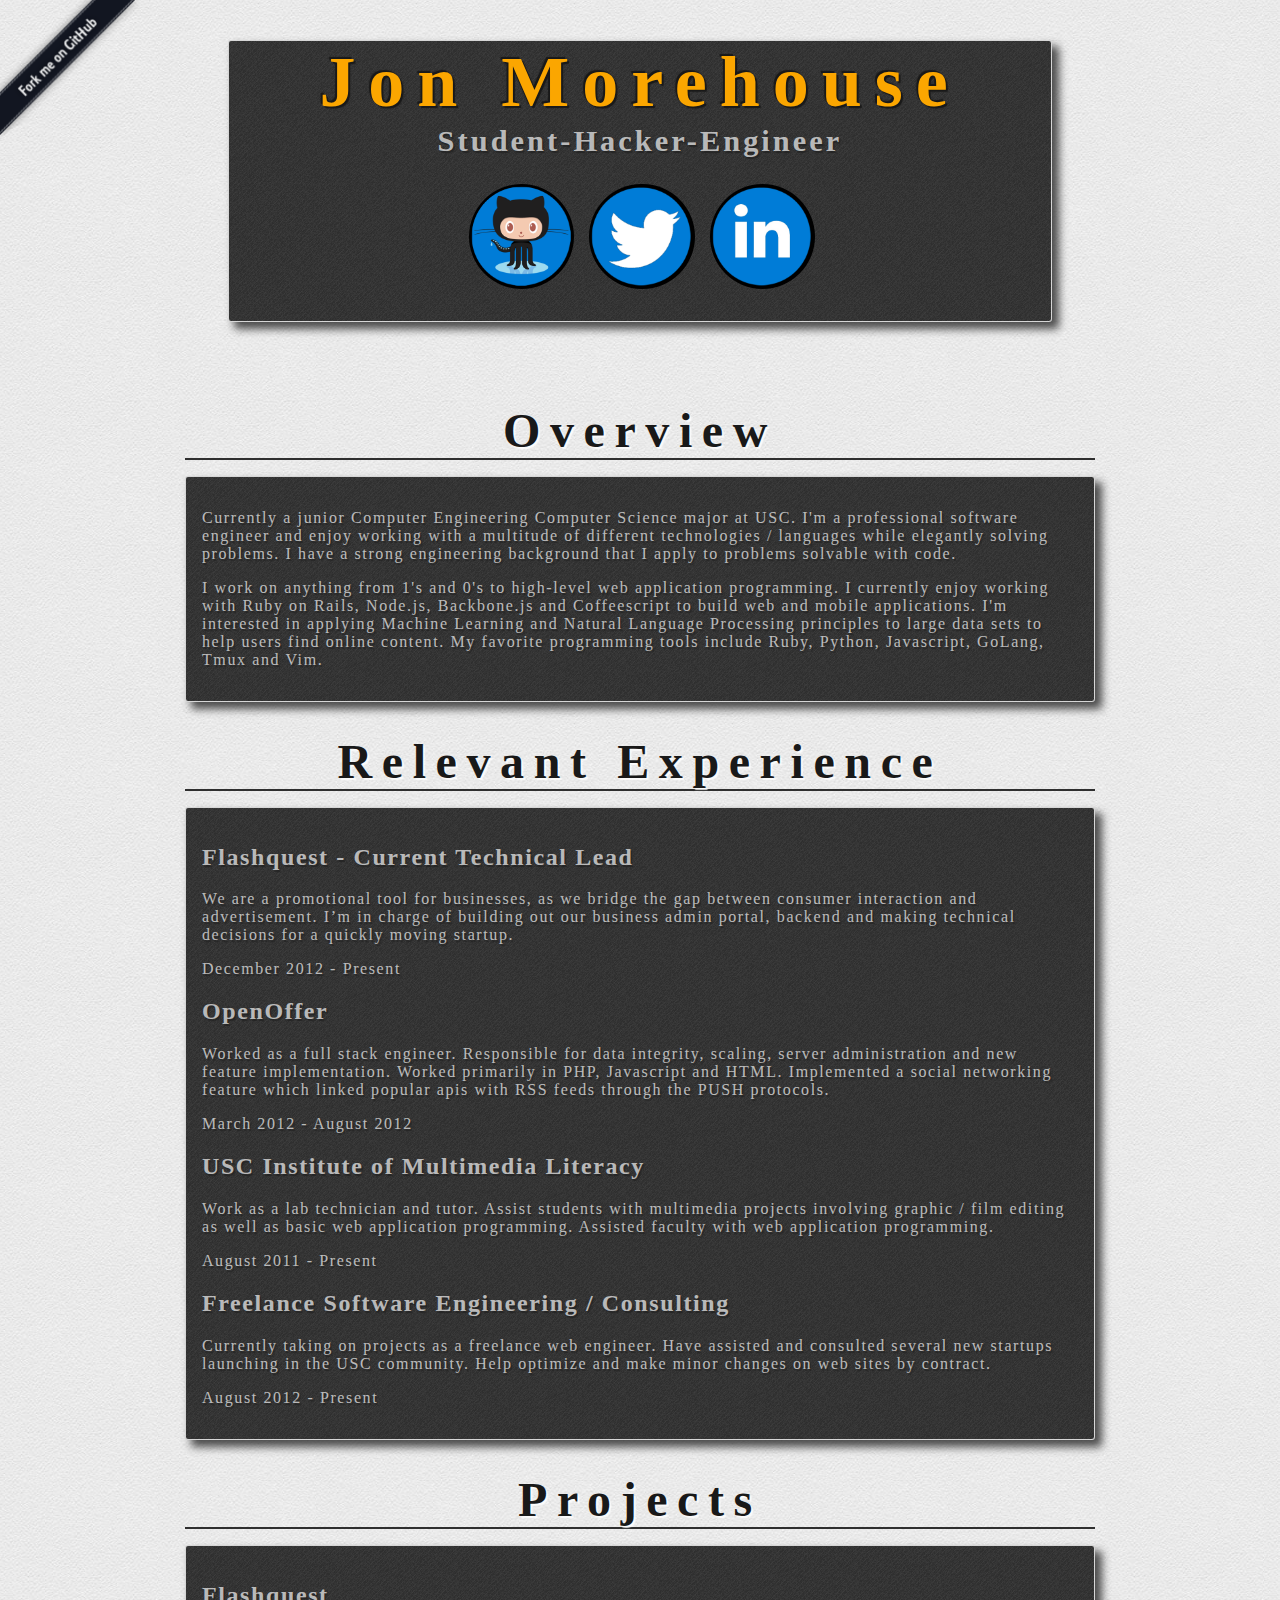
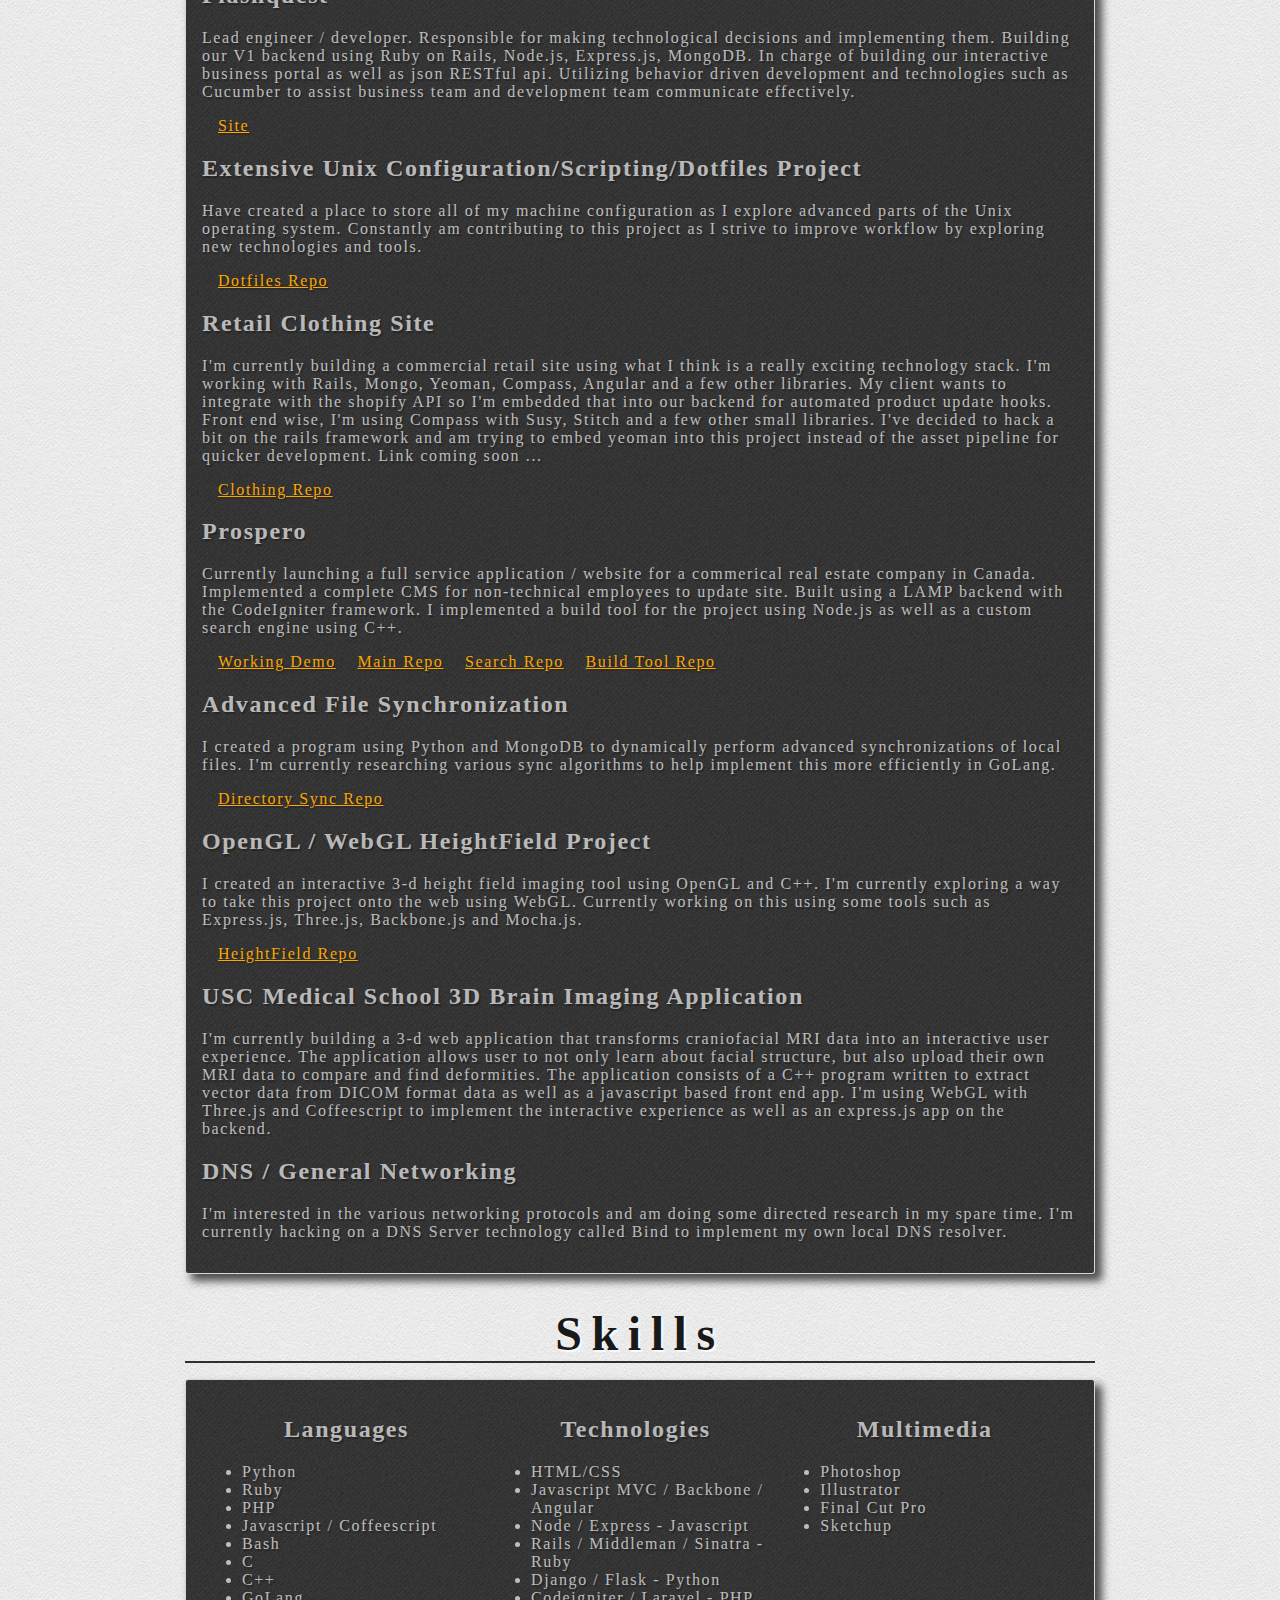
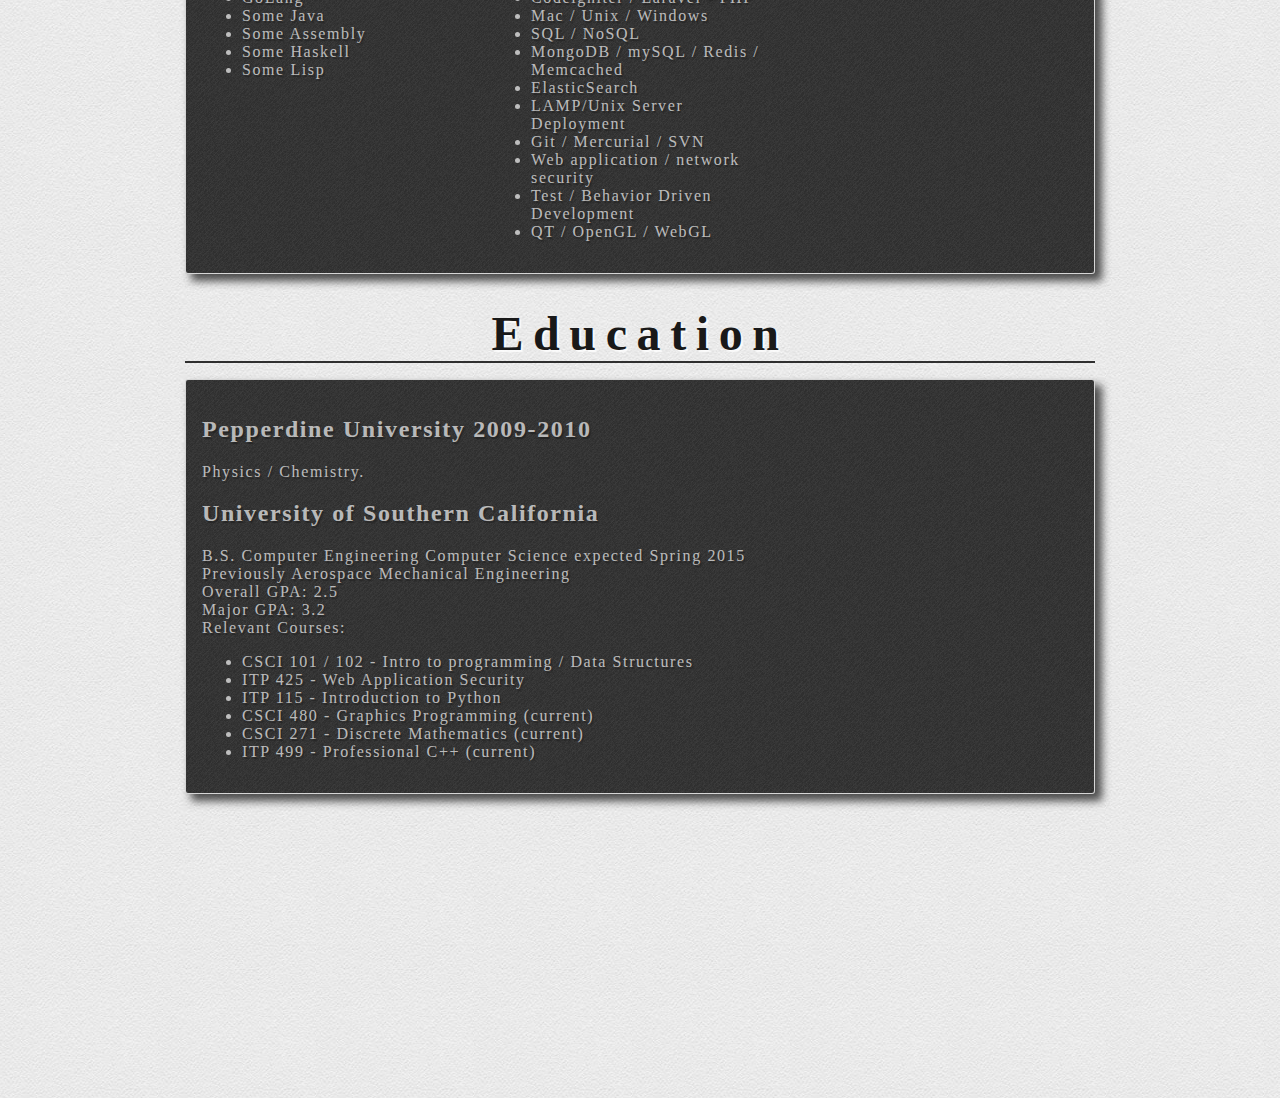
==== index.html @ b5b3fd25 "Update application based on new resume repo" ====
<!DOCTYPE html>
<html>
  <head>
    <meta charset='utf-8'>
    <meta content='IE=edge,chrome=1' http-equiv='X-UA-Compatible'>
    <title>Jon Morehouse's Resume</title>
    <link href="/stylesheets/normalize.css" media="screen" rel="stylesheet" type="text/css" />
    <link href="/stylesheets/resume.css" media="screen" rel="stylesheet" type="text/css" />
    <script src="/javascripts/all.js" type="text/javascript"></script>
  </head>
  <body>
    <!-- --- ATTENTION HACKERS --- -->
<!-- Thanks for checking out the source code of my page. -->
<!-- Be sure to follow me on Twitter where I try to talk about the stuff I'm using and working on currently. @jonmorehouse -->
<!-- I'm also on Github (way too much). Check me out at http://github.com/MorehouseJ09 -->
<!-- ------------------------------------------- -->
<div id='forkme'>
  <a href='https://github.com/MorehouseJ09/resume'>
    <img src='../images/logos/forkme.png'>
  </a>
</div>
<!-- include the basic header -->
<div id='header'>
  <h1>Jon Morehouse</h1>
  <h2><span>S</span>tudent-<span>H</span>acker-<span>E</span>ngineer</h2>
  <ul>
    <li>
      <a href='http://github.com/MorehouseJ09'>
        <img src='../images/logos/github.png'>
      </a>
    </li>
    <li>
      <a href='http://twitter.com/JonMorehouse'>
        <img src='../images/logos/twitter.png'>
      </a>
    </li>
    <li>
      <a href='http://www.linkedin.com/in/morehousej09'>
        <img src='../images/logos/linkedin.png'>
      </a>
    </li>
  </ul>
</div>
<div id='container'>
  <div id='overview'>
  <div>
    <h1>Overview</h1>
  </div>
  <div>
    <p>
      Currently a junior Computer Engineering Computer Science major at USC. I'm a professional software engineer and enjoy working with a multitude of different technologies / languages while elegantly solving problems. I have a strong engineering background that I apply to problems solvable with code.
    </p>
    <p>
      I work on anything from 1's and 0's to high-level web application programming. I currently enjoy working with Ruby on Rails, Node.js, Backbone.js and Coffeescript to build web and mobile applications. I'm interested in applying Machine Learning and Natural Language Processing principles to large data sets to help users find online content. My favorite programming tools include Ruby, Python, Javascript, GoLang, Tmux and Vim.
    </p>
  </div>
</div>
  <div id='experience'>
  <div>
    <h1>Relevant Experience</h1>
  </div>
  <div>
    <div>
      <h2>Flashquest - Current Technical Lead</h2>
      <p>
        We are a promotional tool for businesses, as we bridge the gap between consumer interaction and advertisement. I’m in charge of building out our business admin portal, backend and making technical decisions for a quickly moving startup.
      </p>
      <p>
        December 2012 - Present
      </p>
    </div>
    <div>
      <h2>OpenOffer</h2>
      <p>
        Worked as a full stack engineer. Responsible for data integrity, scaling, server administration and new feature implementation. Worked primarily in PHP, Javascript and HTML. Implemented a social networking feature which linked popular apis with RSS feeds through the PUSH protocols.
      </p>
      <p>
        March 2012 - August 2012
      </p>
    </div>
    <div>
      <h2>USC Institute of Multimedia Literacy</h2>
      <p>
        Work as a lab technician and tutor. Assist students with multimedia projects involving graphic / film editing as well as basic web application programming. Assisted faculty with web application programming.
      </p>
      <p>
        August 2011 - Present
      </p>
    </div>
    <div>
      <h2>Freelance Software Engineering / Consulting</h2>
      <p>
        Currently taking on projects as a freelance web engineer. Have assisted and consulted several new startups launching in the USC community. Help optimize and make minor changes on web sites by contract.
      </p>
      <p>
        August 2012 - Present
      </p>
    </div>
  </div>
</div>
  <div id='projects'>
  <div>
    <h1>Projects</h1>
  </div>
  <div>
    <div>
      <h2>Flashquest</h2>
      <p>
        Lead engineer / developer. Responsible for making technological decisions and implementing them. Building our V1 backend using Ruby on Rails, Node.js, Express.js, MongoDB. In charge of building our interactive business portal as well as json RESTful api. Utilizing behavior driven development and technologies such as Cucumber to assist business team and development team communicate effectively.
      </p>
      <a href='http://flashquest.com'>Site</a>
    </div>
    <div>
      <h2>Extensive Unix Configuration/Scripting/Dotfiles Project</h2>
      <p>
        Have created a place to store all of my machine configuration as I explore advanced parts of the Unix operating system. Constantly am contributing to this project as I strive to improve workflow by exploring new technologies and tools.
      </p>
      <a href='http://github.com/MorehouseJ09/dotfiles'>Dotfiles Repo</a>
    </div>
    <div>
      <h2>Retail Clothing Site</h2>
      <p>
        I'm currently building a commercial retail site using what I think is a really exciting technology stack. I'm working with Rails, Mongo, Yeoman, Compass, Angular and a few other libraries. My client wants to integrate with the shopify API so I'm embedded that into our backend for automated product update hooks. Front end wise, I'm using Compass with Susy, Stitch and a few other small libraries. I've decided to hack a bit on the rails framework and am trying to embed yeoman into this project instead of the asset pipeline for quicker development. Link coming soon ...
      </p>
      <a href='http://github.com/MorehouseJ09/clothing_project'>Clothing Repo</a>
    </div>
    <div>
      <h2>Prospero</h2>
      <p>
        Currently launching a full service application / website for a commerical real estate company in Canada. Implemented a complete CMS for non-technical employees to update site. Built using a LAMP backend with the CodeIgniter framework. I implemented a build tool for the project using Node.js as well as a custom search engine using C++.
      </p>
      <a href='http://prospero.jonmorehouse.me'>Working Demo</a>
      <a href='http://github.com/MorehouseJ09/prospero'>Main Repo</a>
      <a href='http://github.com/MorehouseJ09/search_module'>Search Repo</a>
      <a href='http://github.com/MorehouseJ09/prospero_build'>Build Tool Repo</a>
    </div>
    <div>
      <h2>Advanced File Synchronization</h2>
      <p>
        I created a program using Python and MongoDB to dynamically perform advanced synchronizations of local files. I'm currently researching various sync algorithms to help implement this more efficiently in GoLang.
      </p>
      <a href='http://github.com/MorehouseJ09/directory_sync'>Directory Sync Repo</a>
    </div>
    <div>
      <h2>OpenGL / WebGL HeightField Project</h2>
      <p>
        I created an interactive 3-d height field imaging tool using OpenGL and C++. I'm currently exploring a way to take this project onto the web using WebGL. Currently working on this using some tools such as Express.js, Three.js, Backbone.js and Mocha.js.
      </p>
      <a href='http://github.com/MorehouseJ09/opengl_heightfield'>HeightField Repo</a>
    </div>
    <div>
      <h2>USC Medical School 3D Brain Imaging Application</h2>
      <p>
        I'm currently building a 3-d web application that transforms craniofacial MRI data into an interactive user experience. The application allows user to not only learn about facial structure, but also upload their own MRI data to compare and find deformities. The application consists of a C++ program written to extract vector data from DICOM format data as well as a javascript based front end app. I'm using WebGL with Three.js and Coffeescript to implement the interactive experience as well as an express.js app on the backend.
      </p>
    </div>
    <div>
      <h2>DNS / General Networking</h2>
      <p>
        I'm interested in the various networking protocols and am doing some directed research in my spare time. I'm currently hacking on a DNS Server technology called Bind to implement my own local DNS resolver.
      </p>
    </div>
  </div>
</div>
  <div id='skills'>
  <!-- header -->
  <div>
    <h1>Skills</h1>
  </div>
  <!-- will have three columns of skills here! -->
  <div>
    <div>
      <h2>Languages</h2>
      <ul>
        <li>Python</li>
        <li>Ruby</li>
        <li>PHP</li>
        <li>Javascript / Coffeescript</li>
        <li>Bash</li>
        <li>C</li>
        <li>C++</li>
        <li>GoLang</li>
        <li>Some Java</li>
        <li>Some Assembly</li>
        <li>Some Haskell</li>
        <li>Some Lisp</li>
      </ul>
    </div>
    <div>
      <h2>Technologies</h2>
      <ul>
        <li>HTML/CSS</li>
        <li>Javascript MVC / Backbone / Angular</li>
        <li>Node / Express - Javascript</li>
        <li>Rails / Middleman / Sinatra - Ruby</li>
        <li>Django / Flask - Python</li>
        <li>Codeigniter / Laravel - PHP</li>
        <li>Mac / Unix / Windows</li>
        <li>SQL / NoSQL</li>
        <li>MongoDB / mySQL / Redis / Memcached</li>
        <li>ElasticSearch</li>
        <li>LAMP/Unix Server Deployment</li>
        <li>Git / Mercurial / SVN</li>
        <li>Web application / network security</li>
        <li>Test / Behavior Driven Development</li>
        <li>QT / OpenGL / WebGL</li>
      </ul>
    </div>
    <div>
      <h2>Multimedia</h2>
      <ul>
        <li>Photoshop</li>
        <li>Illustrator</li>
        <li>Final Cut Pro</li>
        <li>Sketchup</li>
      </ul>
    </div>
  </div>
</div>
  <div id='school'>
  <div>
    <h1>Education</h1>
  </div>
  <div>
    <div>
      <h2>Pepperdine University 2009-2010</h2>
      <span>Physics / Chemistry.</span>
      <h2>University of Southern California</h2>
      <span>B.S. Computer Engineering Computer Science expected Spring 2015</span>
      <br>
      <span>Previously Aerospace Mechanical Engineering</span>
      <br>
      <span>Overall GPA: 2.5</span>
      <br>
      <span>Major GPA: 3.2</span>
      <br>
      <span>Relevant Courses:</span>
      <ul>
        <li>CSCI 101 / 102 - Intro to programming / Data Structures</li>
        <li>ITP 425 - Web Application Security</li>
        <li>ITP 115 - Introduction to Python</li>
        <li>CSCI 480 - Graphics Programming (current)</li>
        <li>CSCI 271 - Discrete Mathematics (current)</li>
        <li>ITP 499 - Professional C++ (current)</li>
      </ul>
    </div>
  </div>
</div>
</div>
  </body>
</html>
---- stylesheets/resume.css ----
@import url(http://fonts.googleapis.com/css?family=Exo:400,900);
@-webkit-keyframes rise {
  /* line 3, animations.css.sass */
  0% {
    top: 30em;
    -webkit-transform: scale(0);
    opacity: 0; }

  /* line 7, animations.css.sass */
  50% {
    top: 15em;
    -webkit-transform: scale(0); }

  /* line 10, animations.css.sass */
  82.5% {
    -webkit-transform: scale(1.05);
    -webkit-animation-timing-function: ease-out;
    opacity: 1; }

  /* line 14, animations.css.sass */
  100% {
    top: 2em;
    -webkit-transform: scale(1); } }

@-moz-keyframes rise {
  /* line 19, animations.css.sass */
  0% {
    top: 30em;
    -moz-transform: scale(0);
    opacity: 0; }

  /* line 23, animations.css.sass */
  50% {
    top: 15em;
    -moz-transform: scale(0); }

  /* line 26, animations.css.sass */
  82.5% {
    -moz-transform: scale(1.05);
    -moz-animation-timing-function: ease-out;
    opacity: 1; }

  /* line 30, animations.css.sass */
  100% {
    top: 2em;
    -moz-transform: scale(1); } }

@-webkit-keyframes fade_in {
  /* line 43, animations.css.sass */
  0% {
    opacity: 0; }

  /* line 45, animations.css.sass */
  50% {
    opacity: 0; }

  /* line 47, animations.css.sass */
  100% {
    opacity: 1; } }

@-moz-keyframes fade_in {
  /* line 52, animations.css.sass */
  0% {
    opacity: 0; }

  /* line 54, animations.css.sass */
  50% {
    opacity: 0; }

  /* line 56, animations.css.sass */
  100% {
    opacity: 1; } }

@-webkit-keyframes rise {
  /* line 3, animations.css.sass */
  0% {
    top: 30em;
    -webkit-transform: scale(0);
    opacity: 0; }

  /* line 7, animations.css.sass */
  50% {
    top: 15em;
    -webkit-transform: scale(0); }

  /* line 10, animations.css.sass */
  82.5% {
    -webkit-transform: scale(1.05);
    -webkit-animation-timing-function: ease-out;
    opacity: 1; }

  /* line 14, animations.css.sass */
  100% {
    top: 2em;
    -webkit-transform: scale(1); } }

@-moz-keyframes rise {
  /* line 19, animations.css.sass */
  0% {
    top: 30em;
    -moz-transform: scale(0);
    opacity: 0; }

  /* line 23, animations.css.sass */
  50% {
    top: 15em;
    -moz-transform: scale(0); }

  /* line 26, animations.css.sass */
  82.5% {
    -moz-transform: scale(1.05);
    -moz-animation-timing-function: ease-out;
    opacity: 1; }

  /* line 30, animations.css.sass */
  100% {
    top: 2em;
    -moz-transform: scale(1); } }

@-webkit-keyframes fade_in {
  /* line 43, animations.css.sass */
  0% {
    opacity: 0; }

  /* line 45, animations.css.sass */
  50% {
    opacity: 0; }

  /* line 47, animations.css.sass */
  100% {
    opacity: 1; } }

@-moz-keyframes fade_in {
  /* line 52, animations.css.sass */
  0% {
    opacity: 0; }

  /* line 54, animations.css.sass */
  50% {
    opacity: 0; }

  /* line 56, animations.css.sass */
  100% {
    opacity: 1; } }

/* line 1, header.sass */
#header {
  position: relative;
  top: 2em;
  padding: 0 2em 2em 2em;
  width: 60%;
  min-width: 450px;
  margin: 0 auto;
  margin-bottom: 2em;
  display: block;
  overflow-y: auto;
  background: #d4d4d4 url("../images/debut_dark.png");
  border: 0.1em solid rgba(255, 255, 255, 0.8);
  border-radius: 0.2em;
  box-shadow: 0.4em 0.4em 0.5em rgba(36, 36, 36, 0.8);
  -webkit-animation: rise 2s;
  -moz-animation: rise 2s;
  -o-animation: rise 2s;
  animation: rise 2s; }
  /* line 16, mixins.sass */
  #header > h1 {
    position: relative;
    text-align: center;
    font-family: "Exo" arial sans-serif;
    font-size: 4em;
    color: #191919;
    text-shadow: 2px 2px 1px rgba(255, 255, 255, 0.8);
    letter-spacing: 0.2em; }
  /* line 16, header.sass */
  #header > h1 {
    padding: 0;
    margin: 0;
    text-shadow: 1.5px 1.5px 1.5px rgba(125, 125, 125, 0.8);
    font-size: 4.5em;
    letter-spacing: 0.18em;
    color: #fba600;
    text-shadow: -2px -2px 1px #191919, 2px 2px 1px #191919; }
  /* line 24, header.sass */
  #header > h2 {
    font-family: "Exo" arial sans-serif;
    font-size: 1.9em;
    -webkit-animation: fade_in 4s;
    -moz-animation: fade_in 4s;
    letter-spacing: 0.1em;
    color: rgba(225, 225, 225, 0.8);
    text-shadow: 1.5px 1.5px 1px rgba(36, 36, 36, 0.9);
    position: relative;
    display: block;
    top: 0;
    margin-top: 0;
    text-align: center; }
  /* line 34, header.sass */
  #header > ul {
    width: 50%;
    display: block;
    margin: 0 auto;
    text-decoration: none;
    list-style-type: none;
    padding: 0; }
    /* line 43, header.sass */
    #header > ul > li {
      position: relative;
      display: block;
      float: left;
      width: 26.67%;
      margin-left: 5%;
      padding: 0; }
      /* line 52, header.sass */
      #header > ul > li > a {
        width: 100%;
        overflow-y: auto;
        position: relative;
        display: block;
        cursor: pointer;
        border-radius: 50%;
        background-color: black;
        overflow-y: auto;
        position: relative;
        border: 2px solid rgba(0, 0, 0, 0.5);
        -webkit-transition: background-color 2s; }
        /* line 66, header.sass */
        #header > ul > li > a:hover {
          background-color: rgba(255, 255, 255, 0.3); }
          /* line 69, header.sass */
          #header > ul > li > a:hover > img {
            opacity: 0.8; }
        /* line 73, header.sass */
        #header > ul > li > a > img {
          width: 100%;
          margin: 0 auto;
          position: relative;
          display: block;
          border-radius: 50%;
          -webkit-transition: opacity 2s; }

/* line 5, resume.css.sass */
body {
  background: url("../images/creampaper.png"); }
  /* line 9, resume.css.sass */
  body a {
    color: white; }
    /* line 12, resume.css.sass */
    body a:active {
      color: white; }
    /* line 15, resume.css.sass */
    body a:visited {
      color: white; }

/* line 19, resume.css.sass */
#forkme {
  -webkit-animation: fade_in 6s;
  -moz-animation: fade_in 6s;
  position: absolute;
  top: 0;
  left: 0;
  height: 150px;
  width: 150px; }
  /* line 28, resume.css.sass */
  #forkme > a {
    position: relative;
    height: 100%;
    width: 100%;
    cursor: arrow; }
    /* line 35, resume.css.sass */
    #forkme > a > img {
      position: relative;
      height: 100%;
      width: 100%;
      display: block;
      cursor: pointer; }

/* line 43, resume.css.sass */
#container {
  position: relative;
  width: 90%;
  top: 2em;
  margin: 0 auto;
  padding: 1em;
  margin-bottom: 20em; }

/* line 52, resume.css.sass */
#overview {
  -webkit-animation: fade_in 4s;
  -moz-animation: fade_in 4s;
  position: relative;
  width: 80%;
  margin: 0 auto;
  display: block; }
  /* line 53, mixins.sass */
  #overview > div:nth-of-type(2n) {
    margin-top: 1em;
    background: #d4d4d4 url("../images/debut_dark.png");
    border: 0.1em solid rgba(255, 255, 255, 0.8);
    border-radius: 0.2em;
    box-shadow: 0.4em 0.4em 0.5em rgba(36, 36, 36, 0.8);
    padding: 1em;
    font-family: "Exo" arial sans-serif;
    font-size: 1.9em;
    -webkit-animation: fade_in 4s;
    -moz-animation: fade_in 4s;
    letter-spacing: 0.1em;
    color: rgba(225, 225, 225, 0.8);
    text-shadow: 1.5px 1.5px 1px rgba(36, 36, 36, 0.9);
    font-size: 1em; }
    /* line 61, mixins.sass */
    #overview > div:nth-of-type(2n) a {
      color: #fba600;
      margin-left: 1em; }
      /* line 65, mixins.sass */
      #overview > div:nth-of-type(2n) a:hover {
        text-decoration: none; }
  /* line 70, mixins.sass */
  #overview > div:nth-of-type(1) {
    border-bottom: 0.15em solid rgba(0, 0, 0, 0.8); }
    /* line 16, mixins.sass */
    #overview > div:nth-of-type(1) > h1 {
      position: relative;
      text-align: center;
      font-family: "Exo" arial sans-serif;
      font-size: 4em;
      color: #191919;
      text-shadow: 2px 2px 1px rgba(255, 255, 255, 0.8);
      letter-spacing: 0.2em; }
    /* line 75, mixins.sass */
    #overview > div:nth-of-type(1) > h1 {
      margin-bottom: 0;
      font-size: 3em; }

/* line 56, resume.css.sass */
#projects {
  -webkit-animation: fade_in 4s;
  -moz-animation: fade_in 4s;
  position: relative;
  width: 80%;
  margin: 0 auto;
  display: block; }
  /* line 53, mixins.sass */
  #projects > div:nth-of-type(2n) {
    margin-top: 1em;
    background: #d4d4d4 url("../images/debut_dark.png");
    border: 0.1em solid rgba(255, 255, 255, 0.8);
    border-radius: 0.2em;
    box-shadow: 0.4em 0.4em 0.5em rgba(36, 36, 36, 0.8);
    padding: 1em;
    font-family: "Exo" arial sans-serif;
    font-size: 1.9em;
    -webkit-animation: fade_in 4s;
    -moz-animation: fade_in 4s;
    letter-spacing: 0.1em;
    color: rgba(225, 225, 225, 0.8);
    text-shadow: 1.5px 1.5px 1px rgba(36, 36, 36, 0.9);
    font-size: 1em; }
    /* line 61, mixins.sass */
    #projects > div:nth-of-type(2n) a {
      color: #fba600;
      margin-left: 1em; }
      /* line 65, mixins.sass */
      #projects > div:nth-of-type(2n) a:hover {
        text-decoration: none; }
  /* line 70, mixins.sass */
  #projects > div:nth-of-type(1) {
    border-bottom: 0.15em solid rgba(0, 0, 0, 0.8); }
    /* line 16, mixins.sass */
    #projects > div:nth-of-type(1) > h1 {
      position: relative;
      text-align: center;
      font-family: "Exo" arial sans-serif;
      font-size: 4em;
      color: #191919;
      text-shadow: 2px 2px 1px rgba(255, 255, 255, 0.8);
      letter-spacing: 0.2em; }
    /* line 75, mixins.sass */
    #projects > div:nth-of-type(1) > h1 {
      margin-bottom: 0;
      font-size: 3em; }

/* line 60, resume.css.sass */
#experience {
  -webkit-animation: fade_in 4s;
  -moz-animation: fade_in 4s;
  position: relative;
  width: 80%;
  margin: 0 auto;
  display: block; }
  /* line 53, mixins.sass */
  #experience > div:nth-of-type(2n) {
    margin-top: 1em;
    background: #d4d4d4 url("../images/debut_dark.png");
    border: 0.1em solid rgba(255, 255, 255, 0.8);
    border-radius: 0.2em;
    box-shadow: 0.4em 0.4em 0.5em rgba(36, 36, 36, 0.8);
    padding: 1em;
    font-family: "Exo" arial sans-serif;
    font-size: 1.9em;
    -webkit-animation: fade_in 4s;
    -moz-animation: fade_in 4s;
    letter-spacing: 0.1em;
    color: rgba(225, 225, 225, 0.8);
    text-shadow: 1.5px 1.5px 1px rgba(36, 36, 36, 0.9);
    font-size: 1em; }
    /* line 61, mixins.sass */
    #experience > div:nth-of-type(2n) a {
      color: #fba600;
      margin-left: 1em; }
      /* line 65, mixins.sass */
      #experience > div:nth-of-type(2n) a:hover {
        text-decoration: none; }
  /* line 70, mixins.sass */
  #experience > div:nth-of-type(1) {
    border-bottom: 0.15em solid rgba(0, 0, 0, 0.8); }
    /* line 16, mixins.sass */
    #experience > div:nth-of-type(1) > h1 {
      position: relative;
      text-align: center;
      font-family: "Exo" arial sans-serif;
      font-size: 4em;
      color: #191919;
      text-shadow: 2px 2px 1px rgba(255, 255, 255, 0.8);
      letter-spacing: 0.2em; }
    /* line 75, mixins.sass */
    #experience > div:nth-of-type(1) > h1 {
      margin-bottom: 0;
      font-size: 3em; }

/* line 64, resume.css.sass */
#skills {
  -webkit-animation: fade_in 4s;
  -moz-animation: fade_in 4s;
  position: relative;
  width: 80%;
  margin: 0 auto;
  display: block; }
  /* line 53, mixins.sass */
  #skills > div:nth-of-type(2n) {
    margin-top: 1em;
    background: #d4d4d4 url("../images/debut_dark.png");
    border: 0.1em solid rgba(255, 255, 255, 0.8);
    border-radius: 0.2em;
    box-shadow: 0.4em 0.4em 0.5em rgba(36, 36, 36, 0.8);
    padding: 1em;
    font-family: "Exo" arial sans-serif;
    font-size: 1.9em;
    -webkit-animation: fade_in 4s;
    -moz-animation: fade_in 4s;
    letter-spacing: 0.1em;
    color: rgba(225, 225, 225, 0.8);
    text-shadow: 1.5px 1.5px 1px rgba(36, 36, 36, 0.9);
    font-size: 1em; }
    /* line 61, mixins.sass */
    #skills > div:nth-of-type(2n) a {
      color: #fba600;
      margin-left: 1em; }
      /* line 65, mixins.sass */
      #skills > div:nth-of-type(2n) a:hover {
        text-decoration: none; }
  /* line 70, mixins.sass */
  #skills > div:nth-of-type(1) {
    border-bottom: 0.15em solid rgba(0, 0, 0, 0.8); }
    /* line 16, mixins.sass */
    #skills > div:nth-of-type(1) > h1 {
      position: relative;
      text-align: center;
      font-family: "Exo" arial sans-serif;
      font-size: 4em;
      color: #191919;
      text-shadow: 2px 2px 1px rgba(255, 255, 255, 0.8);
      letter-spacing: 0.2em; }
    /* line 75, mixins.sass */
    #skills > div:nth-of-type(1) > h1 {
      margin-bottom: 0;
      font-size: 3em; }
  /* line 69, resume.css.sass */
  #skills > div:nth-of-type(2) {
    overflow-y: auto; }
    /* line 73, resume.css.sass */
    #skills > div:nth-of-type(2) > div {
      position: relative;
      float: left;
      width: 33%; }
      /* line 79, resume.css.sass */
      #skills > div:nth-of-type(2) > div > h2 {
        text-align: center; }

/* line 83, resume.css.sass */
#school {
  -webkit-animation: fade_in 4s;
  -moz-animation: fade_in 4s;
  position: relative;
  width: 80%;
  margin: 0 auto;
  display: block; }
  /* line 53, mixins.sass */
  #school > div:nth-of-type(2n) {
    margin-top: 1em;
    background: #d4d4d4 url("../images/debut_dark.png");
    border: 0.1em solid rgba(255, 255, 255, 0.8);
    border-radius: 0.2em;
    box-shadow: 0.4em 0.4em 0.5em rgba(36, 36, 36, 0.8);
    padding: 1em;
    font-family: "Exo" arial sans-serif;
    font-size: 1.9em;
    -webkit-animation: fade_in 4s;
    -moz-animation: fade_in 4s;
    letter-spacing: 0.1em;
    color: rgba(225, 225, 225, 0.8);
    text-shadow: 1.5px 1.5px 1px rgba(36, 36, 36, 0.9);
    font-size: 1em; }
    /* line 61, mixins.sass */
    #school > div:nth-of-type(2n) a {
      color: #fba600;
      margin-left: 1em; }
      /* line 65, mixins.sass */
      #school > div:nth-of-type(2n) a:hover {
        text-decoration: none; }
  /* line 70, mixins.sass */
  #school > div:nth-of-type(1) {
    border-bottom: 0.15em solid rgba(0, 0, 0, 0.8); }
    /* line 16, mixins.sass */
    #school > div:nth-of-type(1) > h1 {
      position: relative;
      text-align: center;
      font-family: "Exo" arial sans-serif;
      font-size: 4em;
      color: #191919;
      text-shadow: 2px 2px 1px rgba(255, 255, 255, 0.8);
      letter-spacing: 0.2em; }
    /* line 75, mixins.sass */
    #school > div:nth-of-type(1) > h1 {
      margin-bottom: 0;
      font-size: 3em; }
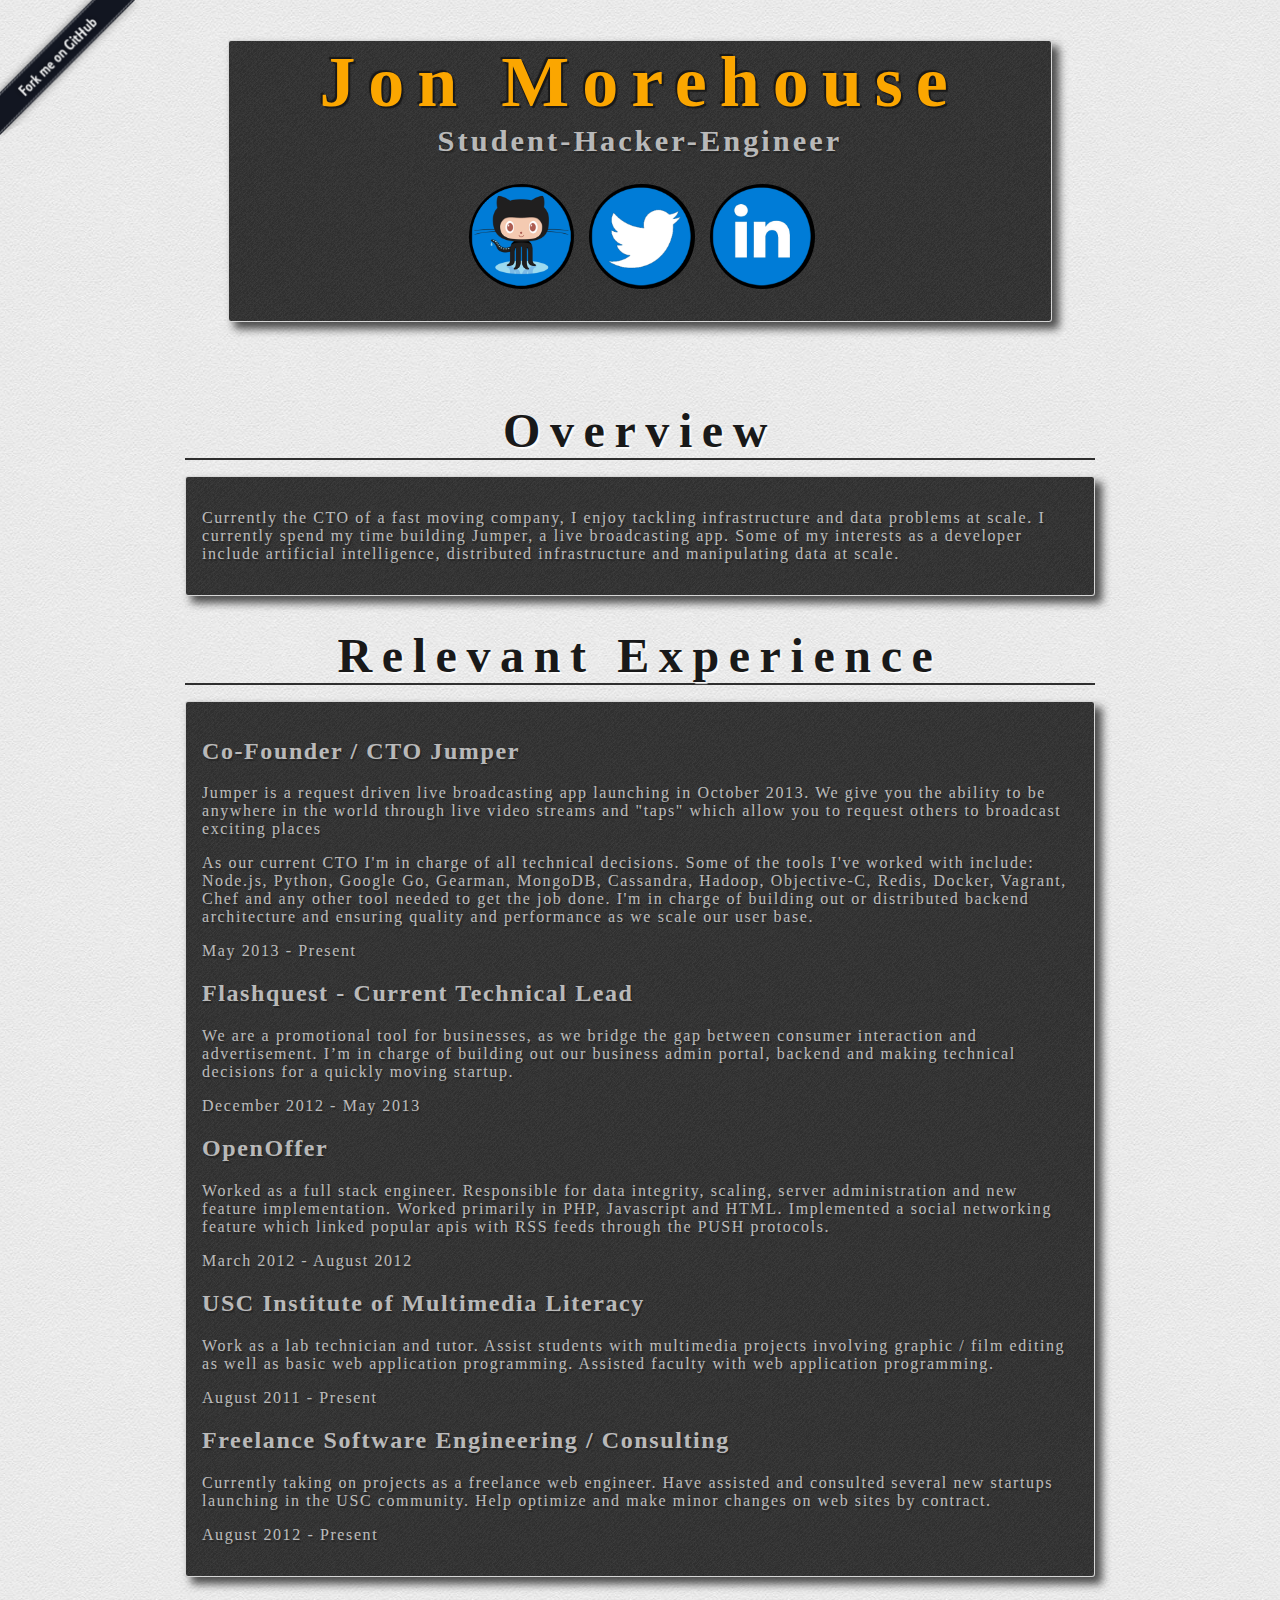
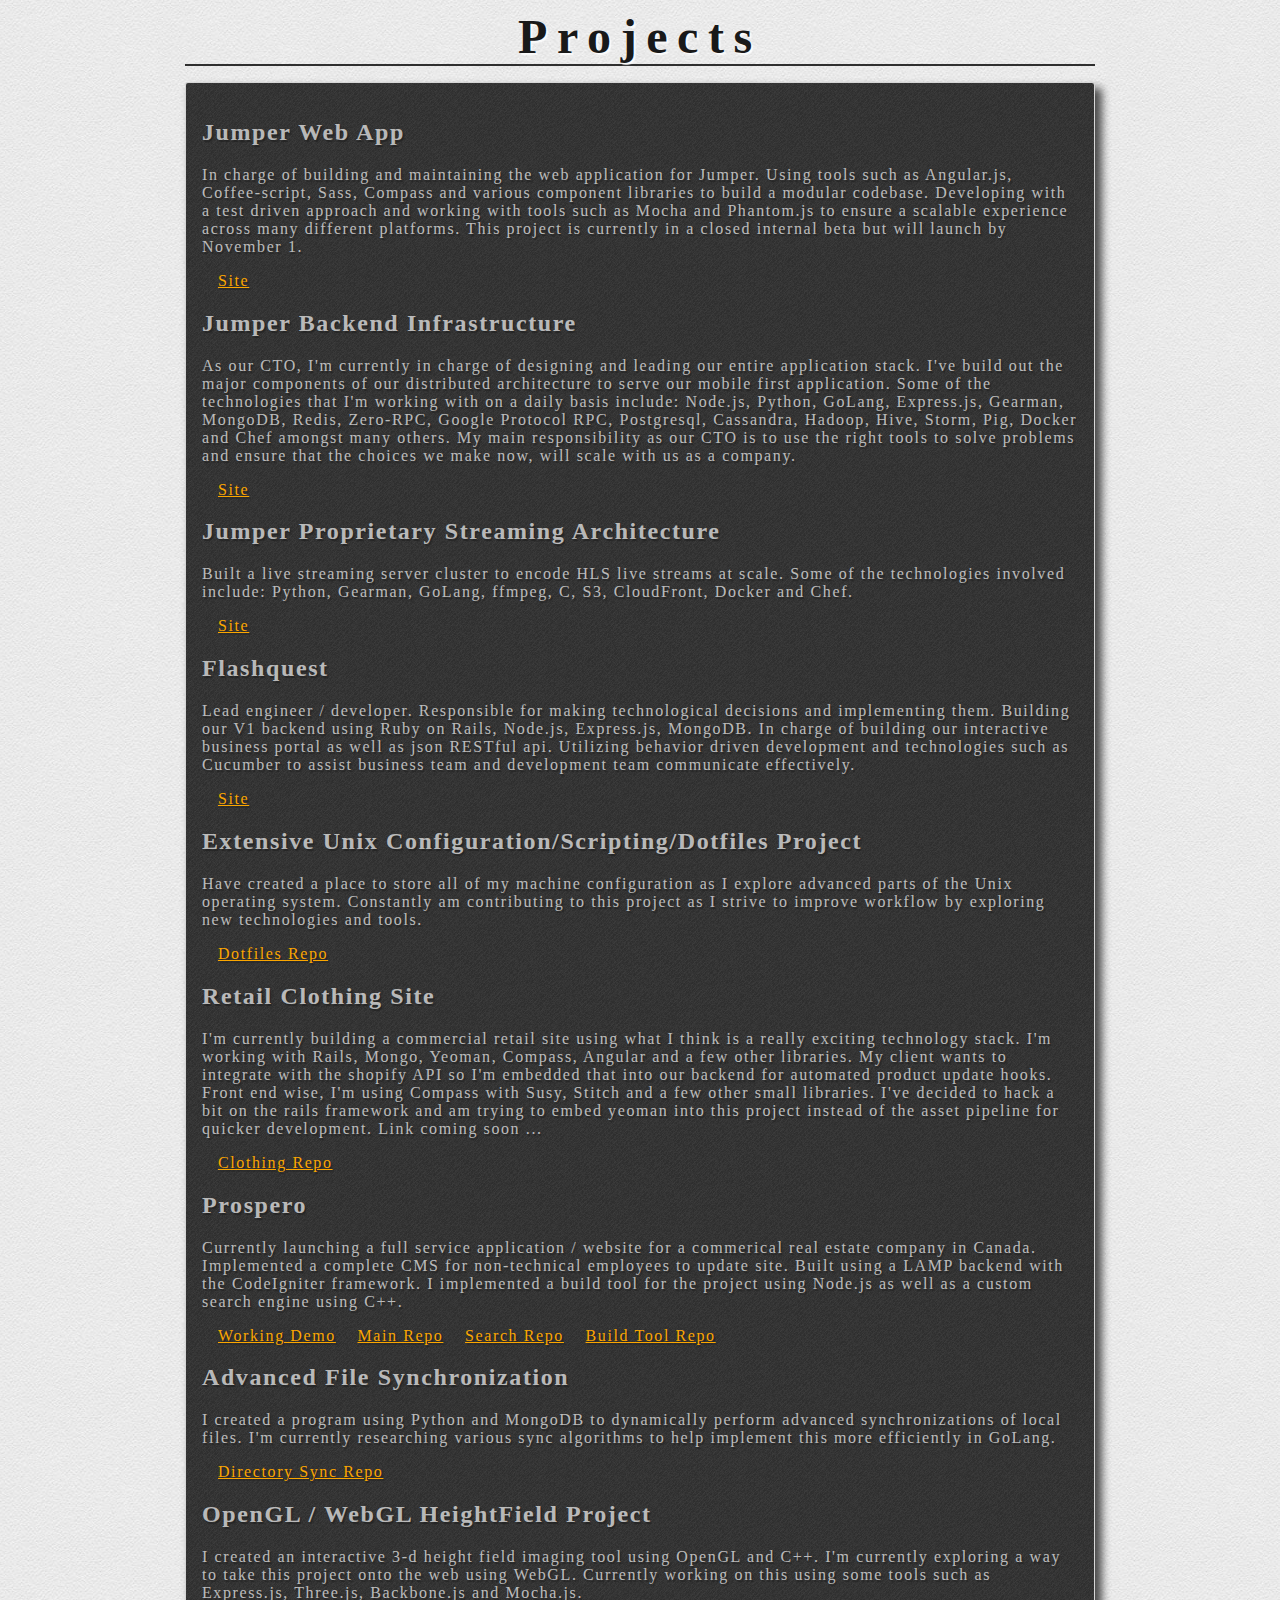
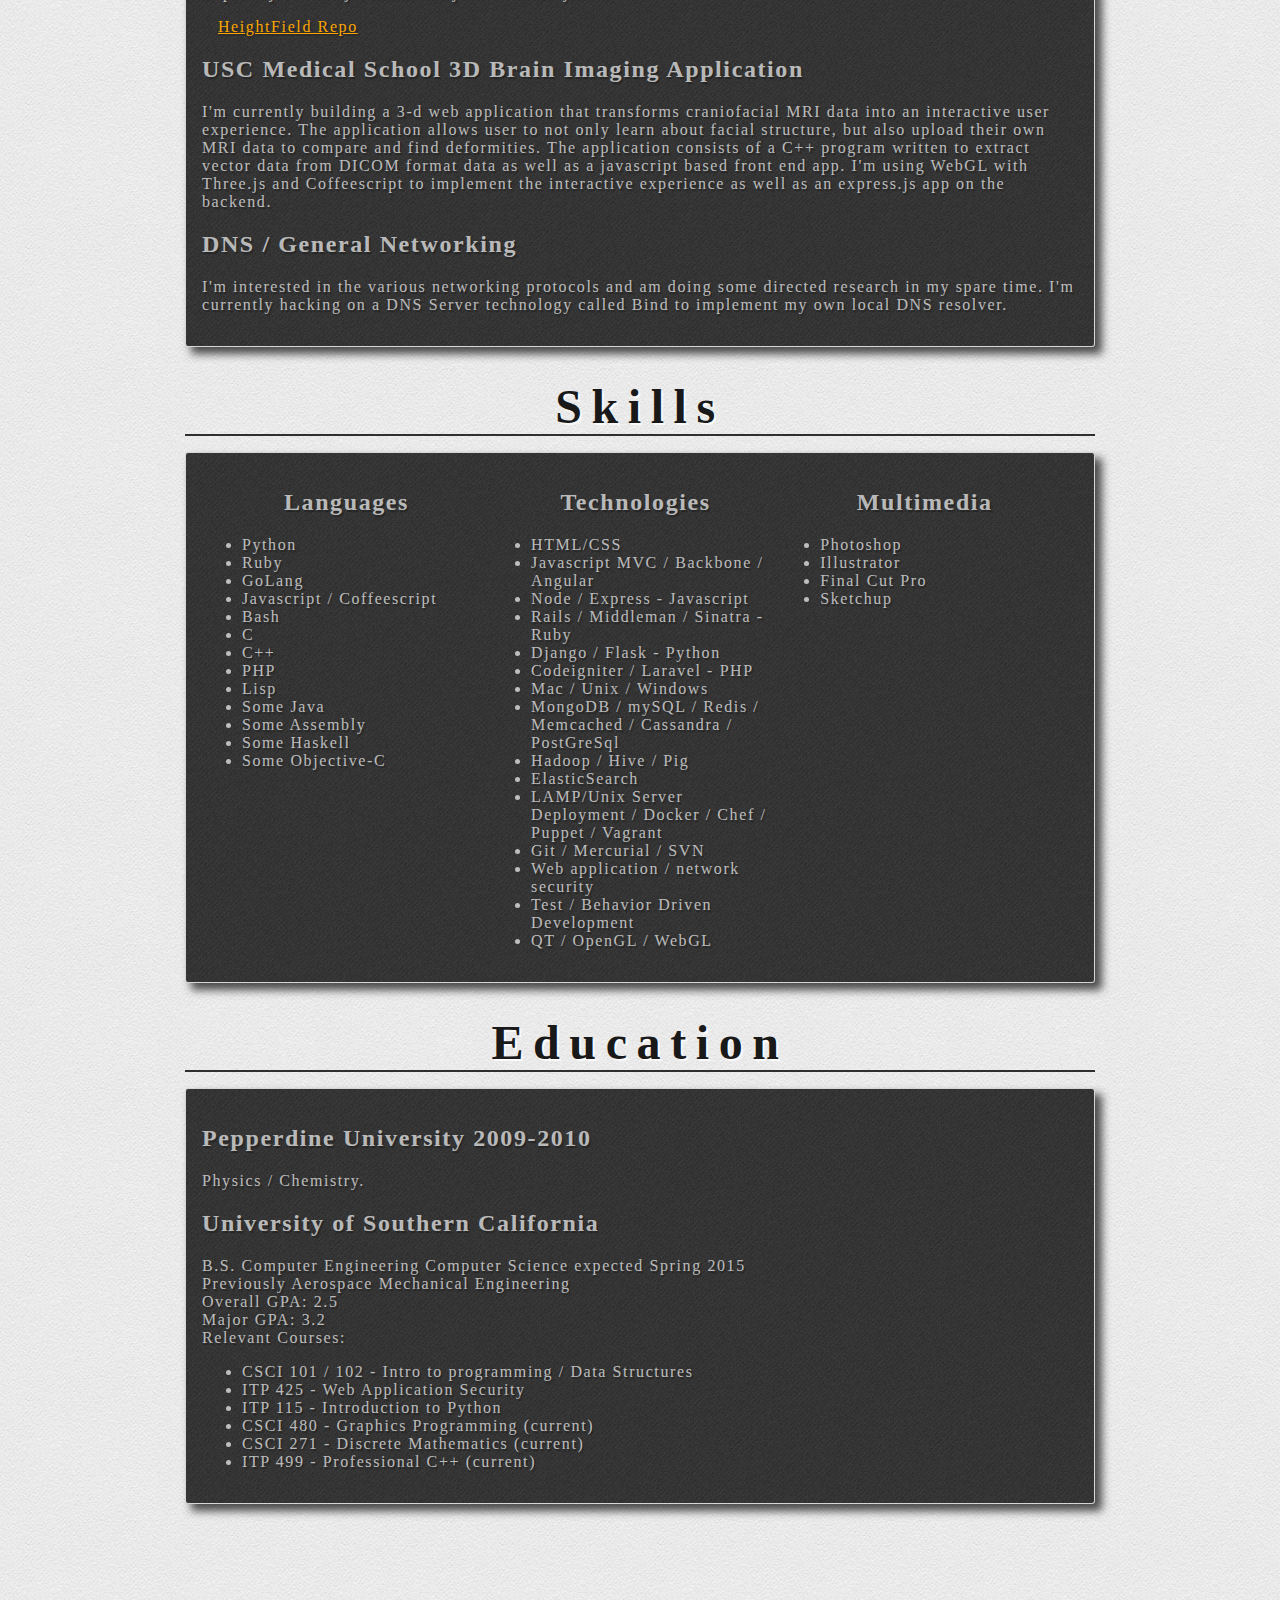
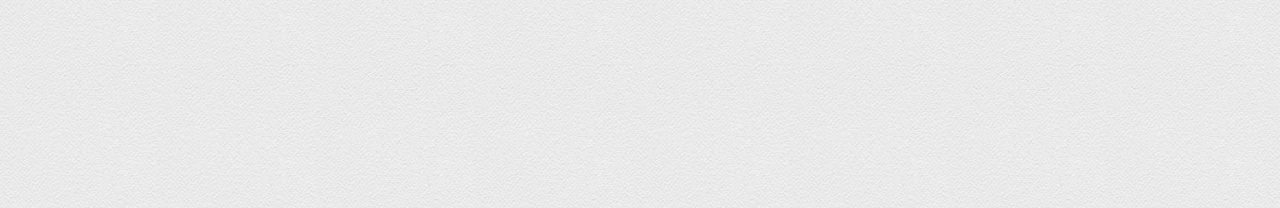
==== commit 486e1d71: "Update projects for resume" ====
--- a/index.html
+++ b/index.html
@@ -43,30 +43,39 @@
 </div>
 <div id='container'>
   <div id='overview'>
-  <div>
-    <h1>Overview</h1>
-  </div>
-  <div>
-    <p>
-      Currently a junior Computer Engineering Computer Science major at USC. I'm a professional software engineer and enjoy working with a multitude of different technologies / languages while elegantly solving problems. I have a strong engineering background that I apply to problems solvable with code.
-    </p>
-    <p>
-      I work on anything from 1's and 0's to high-level web application programming. I currently enjoy working with Ruby on Rails, Node.js, Backbone.js and Coffeescript to build web and mobile applications. I'm interested in applying Machine Learning and Natural Language Processing principles to large data sets to help users find online content. My favorite programming tools include Ruby, Python, Javascript, GoLang, Tmux and Vim.
-    </p>
-  </div>
-</div>
+    <div>
+      <h1>Overview</h1>
+    </div>
+    <div>
+      <p>
+        Currently the CTO of a fast moving company, I enjoy tackling infrastructure and data problems at scale. I currently spend my time building Jumper, a live broadcasting app. Some of my interests as a developer include artificial intelligence, distributed infrastructure and manipulating data at scale.
+      </p>
+    </div>
+  </div>
   <div id='experience'>
   <div>
     <h1>Relevant Experience</h1>
   </div>
   <div>
     <div>
+      <h2>Co-Founder / CTO Jumper</h2>
+      <p>
+        Jumper is a request driven live broadcasting app launching in October 2013. We give you the ability to be anywhere in the world through live video streams and "taps" which allow you to request others to broadcast exciting places
+      </p>
+      <p>
+        As our current CTO I'm in charge of all technical decisions. Some of the tools I've worked with include: Node.js, Python, Google Go, Gearman, MongoDB, Cassandra, Hadoop, Objective-C, Redis, Docker, Vagrant, Chef and any other tool needed to get the job done. I'm in charge of building out or distributed backend architecture and ensuring quality and performance as we scale our user base.
+      </p>
+      <p>
+        May 2013 - Present
+      </p>
+    </div>
+    <div>
       <h2>Flashquest - Current Technical Lead</h2>
       <p>
         We are a promotional tool for businesses, as we bridge the gap between consumer interaction and advertisement. I’m in charge of building out our business admin portal, backend and making technical decisions for a quickly moving startup.
       </p>
       <p>
-        December 2012 - Present
+        December 2012 - May 2013
       </p>
     </div>
     <div>
@@ -103,6 +112,27 @@
     <h1>Projects</h1>
   </div>
   <div>
+    <div>
+      <h2>Jumper Web App</h2>
+      <p>
+        In charge of building and maintaining the web application for Jumper. Using tools such as Angular.js, Coffee-script, Sass, Compass and various component libraries to build a modular codebase. Developing with a test driven approach and working with tools such as Mocha and Phantom.js to ensure a scalable experience across many different platforms. This project is currently in a closed internal beta but will launch by November 1.
+      </p>
+      <a href='http://Jumperapp.com'>Site</a>
+    </div>
+    <div>
+      <h2>Jumper Backend Infrastructure</h2>
+      <p>
+        As our CTO, I'm currently in charge of designing and leading our entire application stack. I've build out the major components of our distributed architecture to serve our mobile first application. Some of the technologies that I'm working with on a daily basis include: Node.js, Python, GoLang, Express.js, Gearman, MongoDB, Redis, Zero-RPC, Google Protocol RPC, Postgresql, Cassandra, Hadoop, Hive, Storm, Pig, Docker and Chef amongst many others. My main responsibility as our CTO is to use the right tools to solve problems and ensure that the choices we make now, will scale with us as a company.
+      </p>
+      <a href='http://Jumperapp.com'>Site</a>
+    </div>
+    <div>
+      <h2>Jumper Proprietary Streaming Architecture</h2>
+      <p>
+        Built a live streaming server cluster to encode HLS live streams at scale. Some of the technologies involved include: Python, Gearman, GoLang, ffmpeg, C, S3, CloudFront, Docker and Chef.
+      </p>
+      <a href='http://Jumperapp.com'>Site</a>
+    </div>
     <div>
       <h2>Flashquest</h2>
       <p>
@@ -174,16 +204,17 @@
       <ul>
         <li>Python</li>
         <li>Ruby</li>
-        <li>PHP</li>
+        <li>GoLang</li>
         <li>Javascript / Coffeescript</li>
         <li>Bash</li>
         <li>C</li>
         <li>C++</li>
-        <li>GoLang</li>
+        <li>PHP</li>
+        <li>Lisp</li>
         <li>Some Java</li>
         <li>Some Assembly</li>
         <li>Some Haskell</li>
-        <li>Some Lisp</li>
+        <li>Some Objective-C</li>
       </ul>
     </div>
     <div>
@@ -196,10 +227,10 @@
         <li>Django / Flask - Python</li>
         <li>Codeigniter / Laravel - PHP</li>
         <li>Mac / Unix / Windows</li>
-        <li>SQL / NoSQL</li>
-        <li>MongoDB / mySQL / Redis / Memcached</li>
+        <li>MongoDB / mySQL / Redis / Memcached / Cassandra / PostGreSql</li>
+        <li>Hadoop / Hive / Pig</li>
         <li>ElasticSearch</li>
-        <li>LAMP/Unix Server Deployment</li>
+        <li>LAMP/Unix Server Deployment / Docker / Chef / Puppet / Vagrant</li>
         <li>Git / Mercurial / SVN</li>
         <li>Web application / network security</li>
         <li>Test / Behavior Driven Development</li>
